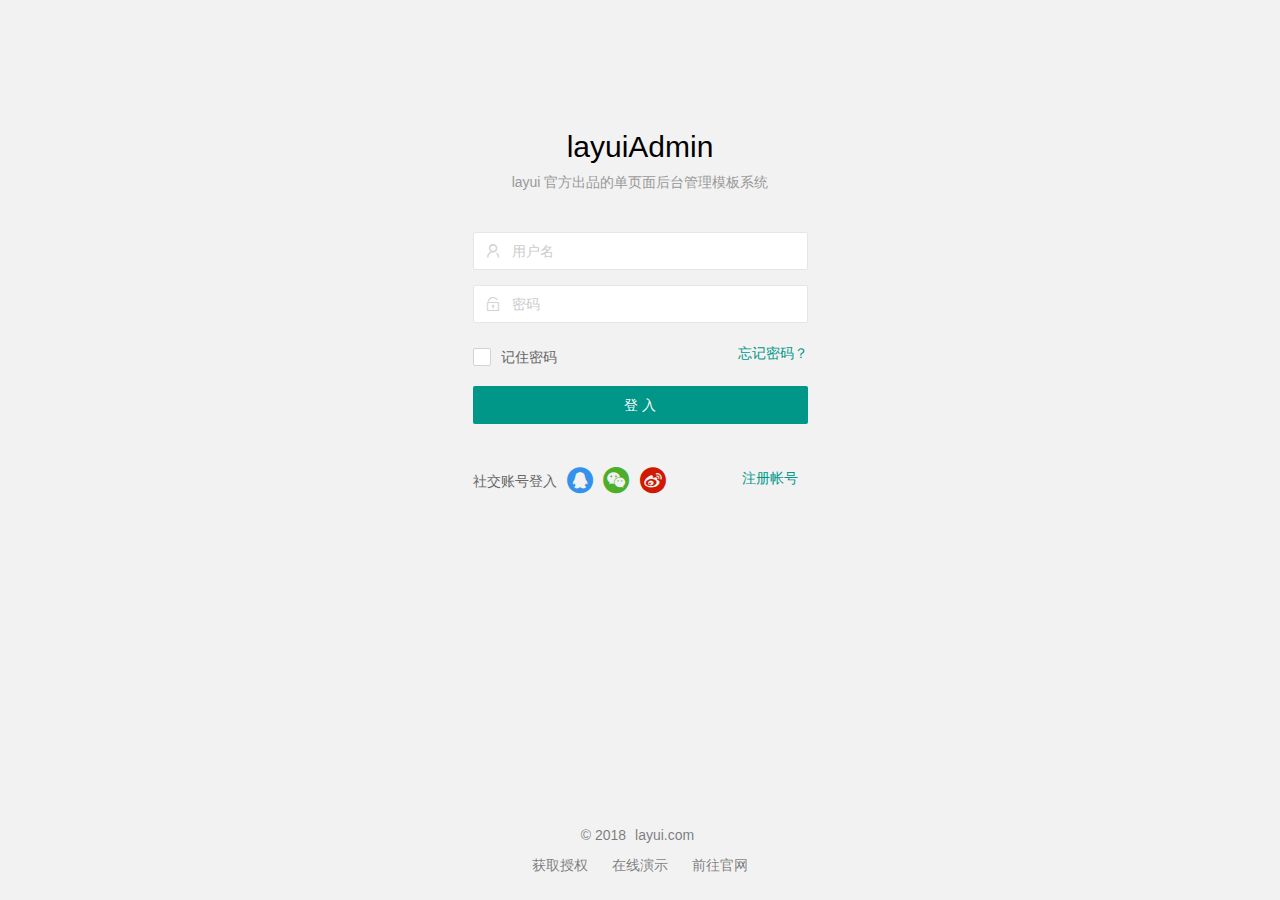
==== templates/index.html @ b6ca0db0 "基础框架搭建完成" ====
<!DOCTYPE html>
<html lang="zh">
<head>
  <meta charset="utf-8">
  <title>layuiAdmin pro - 通用后台管理模板系统（单页面专业版）</title>
  <meta name="renderer" content="webkit">
  <meta http-equiv="X-UA-Compatible" content="IE=edge,chrome=1">
  <meta name="viewport" content="width=device-width, initial-scale=1.0, minimum-scale=1.0, maximum-scale=1.0, user-scalable=0">
  <link rel="stylesheet" href="/static/layui/css/layui.css" media="all">
  <script>
  /^http(s*):\/\//.test(location.href) || alert('请先部署到 localhost 下再访问');
  </script>
</head>
<body>
  <div id="LAY_app"></div>
  <script src="/static/layui/layui.js"></script>
  <script>
  layui.config({
    base: '/static/pro/' //指定 layuiAdmin 项目路径，本地开发用 src，线上用 dist
    ,version: '1.4.0'
  }).use('index');
  </script>
</body>
</html>
---- static/layui/css/layui.css ----
/** layui-v2.5.6 MIT License By https://www.layui.com */
.layui-inline,img{display:inline-block;vertical-align:middle}
h1,h2,h3,h4,h5,h6{font-weight:400}
.layui-edge,.layui-header,.layui-inline,.layui-main{position:relative}
.layui-body,.layui-edge,.layui-elip{overflow:hidden}
.layui-btn,.layui-edge,.layui-inline,img{vertical-align:middle}
.layui-btn,.layui-disabled,.layui-icon,.layui-unselect{-moz-user-select:none;-webkit-user-select:none;-ms-user-select:none}
.layui-elip,.layui-form-checkbox span,.layui-form-pane .layui-form-label{text-overflow:ellipsis;white-space:nowrap}
.layui-breadcrumb,.layui-tree-btnGroup{visibility:hidden}
blockquote,body,button,dd,div,dl,dt,form,h1,h2,h3,h4,h5,h6,input,li,ol,
p,pre,td,textarea,th,ul{margin:0;padding:0;-webkit-tap-highlight-color:rgba(0,0,0,0)}
a:active,a:hover{outline:0}
img{border:none}
li{list-style:none}
table{border-collapse:collapse;border-spacing:0}
h4,h5,h6{font-size:100%}
button,input,optgroup,option,select,textarea{font-family:inherit;font-size:inherit;font-style:inherit;font-weight:inherit;outline:0}
pre{white-space:pre-wrap;white-space:-moz-pre-wrap;white-space:-pre-wrap;white-space:-o-pre-wrap;word-wrap:break-word}
body{line-height:24px;font:14px Helvetica Neue,Helvetica,PingFang SC,Tahoma,Arial,sans-serif}
hr{height:1px;margin:10px 0;border:0;clear:both}
a{color:#333;text-decoration:none}
a:hover{color:#777}
a cite{font-style:normal;*cursor:pointer}
.layui-border-box,.layui-border-box *{box-sizing:border-box}
.layui-box,.layui-box *{box-sizing:content-box}
.layui-clear{clear:both;*zoom:1}
.layui-clear:after{content:'\20';clear:both;*zoom:1;display:block;height:0}
.layui-inline{*display:inline;*zoom:1}
.layui-edge{display:inline-block;width:0;height:0;border-width:6px;border-style:dashed;border-color:transparent}
.layui-edge-top{top:-4px;border-bottom-color:#999;border-bottom-style:solid}
.layui-edge-right{border-left-color:#999;border-left-style:solid}
.layui-edge-bottom{top:2px;border-top-color:#999;border-top-style:solid}
.layui-edge-left{border-right-color:#999;border-right-style:solid}
.layui-disabled,.layui-disabled:hover{color:#d2d2d2!important;cursor:not-allowed!important}
.layui-circle{border-radius:100%}
.layui-show{display:block!important}
.layui-hide{display:none!important}
@font-face{font-family:layui-icon;src:url(../font/iconfont.eot?v=256);src:url(../font/iconfont.eot?v=256#iefix) format('embedded-opentype'),url(../font/iconfont.woff2?v=256) format('woff2'),url(../font/iconfont.woff?v=256) format('woff'),url(../font/iconfont.ttf?v=256) format('truetype'),url(../font/iconfont.svg?v=256#layui-icon) format('svg')}
.layui-icon{font-family:layui-icon!important;font-size:16px;font-style:normal;-webkit-font-smoothing:antialiased;-moz-osx-font-smoothing:grayscale}
.layui-icon-reply-fill:before{content:"\e611"}
.layui-icon-set-fill:before{content:"\e614"}
.layui-icon-menu-fill:before{content:"\e60f"}
.layui-icon-search:before{content:"\e615"}
.layui-icon-share:before{content:"\e641"}
.layui-icon-set-sm:before{content:"\e620"}
.layui-icon-engine:before{content:"\e628"}
.layui-icon-close:before{content:"\1006"}
.layui-icon-close-fill:before{content:"\1007"}
.layui-icon-chart-screen:before{content:"\e629"}
.layui-icon-star:before{content:"\e600"}
.layui-icon-circle-dot:before{content:"\e617"}
.layui-icon-chat:before{content:"\e606"}
.layui-icon-release:before{content:"\e609"}
.layui-icon-list:before{content:"\e60a"}
.layui-icon-chart:before{content:"\e62c"}
.layui-icon-ok-circle:before{content:"\1005"}
.layui-icon-layim-theme:before{content:"\e61b"}
.layui-icon-table:before{content:"\e62d"}
.layui-icon-right:before{content:"\e602"}
.layui-icon-left:before{content:"\e603"}
.layui-icon-cart-simple:before{content:"\e698"}
.layui-icon-face-cry:before{content:"\e69c"}
.layui-icon-face-smile:before{content:"\e6af"}
.layui-icon-survey:before{content:"\e6b2"}
.layui-icon-tree:before{content:"\e62e"}
.layui-icon-ie:before{content:"\e7bb"}
.layui-icon-upload-circle:before{content:"\e62f"}
.layui-icon-add-circle:before{content:"\e61f"}
.layui-icon-download-circle:before{content:"\e601"}
.layui-icon-templeate-1:before{content:"\e630"}
.layui-icon-util:before{content:"\e631"}
.layui-icon-face-surprised:before{content:"\e664"}
.layui-icon-edit:before{content:"\e642"}
.layui-icon-speaker:before{content:"\e645"}
.layui-icon-down:before{content:"\e61a"}
.layui-icon-file:before{content:"\e621"}
.layui-icon-layouts:before{content:"\e632"}
.layui-icon-rate-half:before{content:"\e6c9"}
.layui-icon-add-circle-fine:before{content:"\e608"}
.layui-icon-prev-circle:before{content:"\e633"}
.layui-icon-read:before{content:"\e705"}
.layui-icon-404:before{content:"\e61c"}
.layui-icon-carousel:before{content:"\e634"}
.layui-icon-help:before{content:"\e607"}
.layui-icon-code-circle:before{content:"\e635"}
.layui-icon-windows:before{content:"\e67f"}
.layui-icon-water:before{content:"\e636"}
.layui-icon-username:before{content:"\e66f"}
.layui-icon-find-fill:before{content:"\e670"}
.layui-icon-about:before{content:"\e60b"}
.layui-icon-location:before{content:"\e715"}
.layui-icon-up:before{content:"\e619"}
.layui-icon-pause:before{content:"\e651"}
.layui-icon-date:before{content:"\e637"}
.layui-icon-layim-uploadfile:before{content:"\e61d"}
.layui-icon-delete:before{content:"\e640"}
.layui-icon-play:before{content:"\e652"}
.layui-icon-top:before{content:"\e604"}
.layui-icon-firefox:before{content:"\e686"}
.layui-icon-friends:before{content:"\e612"}
.layui-icon-refresh-3:before{content:"\e9aa"}
.layui-icon-ok:before{content:"\e605"}
.layui-icon-layer:before{content:"\e638"}
.layui-icon-face-smile-fine:before{content:"\e60c"}
.layui-icon-dollar:before{content:"\e659"}
.layui-icon-group:before{content:"\e613"}
.layui-icon-layim-download:before{content:"\e61e"}
.layui-icon-picture-fine:before{content:"\e60d"}
.layui-icon-link:before{content:"\e64c"}
.layui-icon-diamond:before{content:"\e735"}
.layui-icon-log:before{content:"\e60e"}
.layui-icon-key:before{content:"\e683"}
.layui-icon-rate-solid:before{content:"\e67a"}
.layui-icon-fonts-del:before{content:"\e64f"}
.layui-icon-unlink:before{content:"\e64d"}
.layui-icon-fonts-clear:before{content:"\e639"}
.layui-icon-triangle-r:before{content:"\e623"}
.layui-icon-circle:before{content:"\e63f"}
.layui-icon-radio:before{content:"\e643"}
.layui-icon-align-center:before{content:"\e647"}
.layui-icon-align-right:before{content:"\e648"}
.layui-icon-align-left:before{content:"\e649"}
.layui-icon-loading-1:before{content:"\e63e"}
.layui-icon-return:before{content:"\e65c"}
.layui-icon-fonts-strong:before{content:"\e62b"}
.layui-icon-upload:before{content:"\e67c"}
.layui-icon-dialogue:before{content:"\e63a"}
.layui-icon-video:before{content:"\e6ed"}
.layui-icon-headset:before{content:"\e6fc"}
.layui-icon-cellphone-fine:before{content:"\e63b"}
.layui-icon-add-1:before{content:"\e654"}
.layui-icon-face-smile-b:before{content:"\e650"}
.layui-icon-fonts-html:before{content:"\e64b"}
.layui-icon-screen-full:before{content:"\e622"}
.layui-icon-form:before{content:"\e63c"}
.layui-icon-cart:before{content:"\e657"}
.layui-icon-camera-fill:before{content:"\e65d"}
.layui-icon-tabs:before{content:"\e62a"}
.layui-icon-heart-fill:before{content:"\e68f"}
.layui-icon-fonts-code:before{content:"\e64e"}
.layui-icon-ios:before{content:"\e680"}
.layui-icon-at:before{content:"\e687"}
.layui-icon-fire:before{content:"\e756"}
.layui-icon-set:before{content:"\e716"}
.layui-icon-fonts-u:before{content:"\e646"}
.layui-icon-triangle-d:before{content:"\e625"}
.layui-icon-tips:before{content:"\e702"}
.layui-icon-picture:before{content:"\e64a"}
.layui-icon-more-vertical:before{content:"\e671"}
.layui-icon-bluetooth:before{content:"\e689"}
.layui-icon-flag:before{content:"\e66c"}
.layui-icon-loading:before{content:"\e63d"}
.layui-icon-fonts-i:before{content:"\e644"}
.layui-icon-refresh-1:before{content:"\e666"}
.layui-icon-rmb:before{content:"\e65e"}
.layui-icon-addition:before{content:"\e624"}
.layui-icon-home:before{content:"\e68e"}
.layui-icon-time:before{content:"\e68d"}
.layui-icon-user:before{content:"\e770"}
.layui-icon-notice:before{content:"\e667"}
.layui-icon-chrome:before{content:"\e68a"}
.layui-icon-edge:before{content:"\e68b"}
.layui-icon-login-weibo:before{content:"\e675"}
.layui-icon-voice:before{content:"\e688"}
.layui-icon-upload-drag:before{content:"\e681"}
.layui-icon-login-qq:before{content:"\e676"}
.layui-icon-snowflake:before{content:"\e6b1"}
.layui-icon-heart:before{content:"\e68c"}
.layui-icon-logout:before{content:"\e682"}
.layui-icon-file-b:before{content:"\e655"}
.layui-icon-template:before{content:"\e663"}
.layui-icon-transfer:before{content:"\e691"}
.layui-icon-auz:before{content:"\e672"}
.layui-icon-console:before{content:"\e665"}
.layui-icon-app:before{content:"\e653"}
.layui-icon-prev:before{content:"\e65a"}
.layui-icon-website:before{content:"\e7ae"}
.layui-icon-next:before{content:"\e65b"}
.layui-icon-component:before{content:"\e857"}
.layui-icon-android:before{content:"\e684"}
.layui-icon-more:before{content:"\e65f"}
.layui-icon-login-wechat:before{content:"\e677"}
.layui-icon-shrink-right:before{content:"\e668"}
.layui-icon-spread-left:before{content:"\e66b"}
.layui-icon-camera:before{content:"\e660"}
.layui-icon-note:before{content:"\e66e"}
.layui-icon-refresh:before{content:"\e669"}
.layui-icon-female:before{content:"\e661"}
.layui-icon-male:before{content:"\e662"}
.layui-icon-screen-restore:before{content:"\e758"}
.layui-icon-password:before{content:"\e673"}
.layui-icon-senior:before{content:"\e674"}
.layui-icon-theme:before{content:"\e66a"}
.layui-icon-tread:before{content:"\e6c5"}
.layui-icon-praise:before{content:"\e6c6"}
.layui-icon-star-fill:before{content:"\e658"}
.layui-icon-rate:before{content:"\e67b"}
.layui-icon-template-1:before{content:"\e656"}
.layui-icon-vercode:before{content:"\e679"}
.layui-icon-service:before{content:"\e626"}
.layui-icon-cellphone:before{content:"\e678"}
.layui-icon-print:before{content:"\e66d"}
.layui-icon-cols:before{content:"\e610"}
.layui-icon-wifi:before{content:"\e7e0"}
.layui-icon-export:before{content:"\e67d"}
.layui-icon-rss:before{content:"\e808"}
.layui-icon-slider:before{content:"\e714"}
.layui-icon-email:before{content:"\e618"}
.layui-icon-subtraction:before{content:"\e67e"}
.layui-icon-mike:before{content:"\e6dc"}
.layui-icon-light:before{content:"\e748"}
.layui-icon-gift:before{content:"\e627"}
.layui-icon-mute:before{content:"\e685"}
.layui-icon-reduce-circle:before{content:"\e616"}
.layui-icon-music:before{content:"\e690"}
.layui-main{width:1140px;margin:0 auto}
.layui-header{z-index:1000;height:60px}
.layui-header a:hover{transition:all .5s;-webkit-transition:all .5s}
.layui-side{position:fixed;left:0;top:0;bottom:0;z-index:999;width:200px;overflow-x:hidden}
.layui-side-scroll{position:relative;width:220px;height:100%;overflow-x:hidden}
.layui-body{position:absolute;left:200px;right:0;top:0;bottom:0;z-index:998;width:auto;overflow-y:auto;box-sizing:border-box}
.layui-layout-body{overflow:hidden}
.layui-layout-admin .layui-header{background-color:#23262E}
.layui-layout-admin .layui-side{top:60px;width:200px;overflow-x:hidden}
.layui-layout-admin .layui-body{position:fixed;top:60px;bottom:44px}
.layui-layout-admin .layui-main{width:auto;margin:0 15px}
.layui-layout-admin .layui-footer{position:fixed;left:200px;right:0;bottom:0;height:44px;line-height:44px;padding:0 15px;background-color:#eee}
.layui-layout-admin .layui-logo{position:absolute;left:0;top:0;width:200px;height:100%;line-height:60px;text-align:center;color:#009688;font-size:16px}
.layui-layout-admin .layui-header .layui-nav{background:0 0}
.layui-layout-left{position:absolute!important;left:200px;top:0}
.layui-layout-right{position:absolute!important;right:0;top:0}
.layui-container{position:relative;margin:0 auto;padding:0 15px;box-sizing:border-box}
.layui-fluid{position:relative;margin:0 auto;padding:0 15px}
.layui-row:after,.layui-row:before{content:'';display:block;clear:both}
.layui-col-lg1,.layui-col-lg10,.layui-col-lg11,.layui-col-lg12,.layui-col-lg2,
.layui-col-lg3,.layui-col-lg4,.layui-col-lg5,.layui-col-lg6,.layui-col-lg7,
.layui-col-lg8,.layui-col-lg9,.layui-col-md1,.layui-col-md10,.layui-col-md11,
.layui-col-md12,.layui-col-md2,.layui-col-md3,.layui-col-md4,.layui-col-md5,
.layui-col-md6,.layui-col-md7,.layui-col-md8,.layui-col-md9,.layui-col-sm1,
.layui-col-sm10,.layui-col-sm11,.layui-col-sm12,.layui-col-sm2,.layui-col-sm3,
.layui-col-sm4,.layui-col-sm5,.layui-col-sm6,.layui-col-sm7,.layui-col-sm8,
.layui-col-sm9,.layui-col-xs1,.layui-col-xs10,.layui-col-xs11,.layui-col-xs12,
.layui-col-xs2,.layui-col-xs3,.layui-col-xs4,.layui-col-xs5,.layui-col-xs6,
.layui-col-xs7,.layui-col-xs8,.layui-col-xs9{position:relative;display:block;box-sizing:border-box}
.layui-col-xs1,.layui-col-xs10,.layui-col-xs11,.layui-col-xs12,
.layui-col-xs2,.layui-col-xs3,.layui-col-xs4,.layui-col-xs5,
.layui-col-xs6,.layui-col-xs7,.layui-col-xs8,.layui-col-xs9{float:left}
.layui-col-xs1{width:8.33333333%}
.layui-col-xs2{width:16.66666667%}
.layui-col-xs3{width:25%}
.layui-col-xs4{width:33.33333333%}
.layui-col-xs5{width:41.66666667%}
.layui-col-xs6{width:50%}
.layui-col-xs7{width:58.33333333%}
.layui-col-xs8{width:66.66666667%}
.layui-col-xs9{width:75%}
.layui-col-xs10{width:83.33333333%}
.layui-col-xs11{width:91.66666667%}
.layui-col-xs12{width:100%}
.layui-col-xs-offset1{margin-left:8.33333333%}
.layui-col-xs-offset2{margin-left:16.66666667%}
.layui-col-xs-offset3{margin-left:25%}
.layui-col-xs-offset4{margin-left:33.33333333%}
.layui-col-xs-offset5{margin-left:41.66666667%}
.layui-col-xs-offset6{margin-left:50%}
.layui-col-xs-offset7{margin-left:58.33333333%}
.layui-col-xs-offset8{margin-left:66.66666667%}
.layui-col-xs-offset9{margin-left:75%}
.layui-col-xs-offset10{margin-left:83.33333333%}
.layui-col-xs-offset11{margin-left:91.66666667%}
.layui-col-xs-offset12{margin-left:100%}
@media screen and (max-width:768px){
	.layui-hide-xs{display:none!important}
	.layui-show-xs-block{display:block!important}
	.layui-show-xs-inline{display:inline!important}
	.layui-show-xs-inline-block{display:inline-block!important}
}
@media screen and (min-width:768px){
	.layui-container{width:750px}
	.layui-hide-sm{display:none!important}
	.layui-show-sm-block{display:block!important}
	.layui-show-sm-inline{display:inline!important}
	.layui-show-sm-inline-block{display:inline-block!important}
	.layui-col-sm1,.layui-col-sm10,.layui-col-sm11,.layui-col-sm12,
	.layui-col-sm2,.layui-col-sm3,.layui-col-sm4,.layui-col-sm5,
	.layui-col-sm6,.layui-col-sm7,.layui-col-sm8,.layui-col-sm9{float:left}
	.layui-col-sm1{width:8.33333333%}
	.layui-col-sm2{width:16.66666667%}
	.layui-col-sm3{width:25%}
	.layui-col-sm4{width:33.33333333%}
	.layui-col-sm5{width:41.66666667%}
	.layui-col-sm6{width:50%}
	.layui-col-sm7{width:58.33333333%}
	.layui-col-sm8{width:66.66666667%}
	.layui-col-sm9{width:75%}
	.layui-col-sm10{width:83.33333333%}
	.layui-col-sm11{width:91.66666667%}
	.layui-col-sm12{width:100%}
	.layui-col-sm-offset1{margin-left:8.33333333%}
	.layui-col-sm-offset2{margin-left:16.66666667%}
	.layui-col-sm-offset3{margin-left:25%}
	.layui-col-sm-offset4{margin-left:33.33333333%}
	.layui-col-sm-offset5{margin-left:41.66666667%}
	.layui-col-sm-offset6{margin-left:50%}
	.layui-col-sm-offset7{margin-left:58.33333333%}
	.layui-col-sm-offset8{margin-left:66.66666667%}
	.layui-col-sm-offset9{margin-left:75%}
	.layui-col-sm-offset10{margin-left:83.33333333%}
	.layui-col-sm-offset11{margin-left:91.66666667%}
	.layui-col-sm-offset12{margin-left:100%}
}
@media screen and (min-width:992px){
	.layui-container{width:970px}
	.layui-hide-md{display:none!important}
	.layui-show-md-block{display:block!important}
	.layui-show-md-inline{display:inline!important}
	.layui-show-md-inline-block{display:inline-block!important}
	.layui-col-md1,.layui-col-md10,.layui-col-md11,.layui-col-md12,
	.layui-col-md2,.layui-col-md3,.layui-col-md4,.layui-col-md5,
	.layui-col-md6,.layui-col-md7,.layui-col-md8,.layui-col-md9{float:left}
	.layui-col-md1{width:8.33333333%}
	.layui-col-md2{width:16.66666667%}
	.layui-col-md3{width:25%}
	.layui-col-md4{width:33.33333333%}
	.layui-col-md5{width:41.66666667%}
	.layui-col-md6{width:50%}
	.layui-col-md7{width:58.33333333%}
	.layui-col-md8{width:66.66666667%}
	.layui-col-md9{width:75%}
	.layui-col-md10{width:83.33333333%}
	.layui-col-md11{width:91.66666667%}
	.layui-col-md12{width:100%}
	.layui-col-md-offset1{margin-left:8.33333333%}
	.layui-col-md-offset2{margin-left:16.66666667%}
	.layui-col-md-offset3{margin-left:25%}
	.layui-col-md-offset4{margin-left:33.33333333%}
	.layui-col-md-offset5{margin-left:41.66666667%}
	.layui-col-md-offset6{margin-left:50%}
	.layui-col-md-offset7{margin-left:58.33333333%}
	.layui-col-md-offset8{margin-left:66.66666667%}
	.layui-col-md-offset9{margin-left:75%}
	.layui-col-md-offset10{margin-left:83.33333333%}
	.layui-col-md-offset11{margin-left:91.66666667%}
	.layui-col-md-offset12{margin-left:100%}
}
@media screen and (min-width:1200px){
	.layui-container{width:1170px}
	.layui-hide-lg{display:none!important}
	.layui-show-lg-block{display:block!important}
	.layui-show-lg-inline{display:inline!important}
	.layui-show-lg-inline-block{display:inline-block!important}
	.layui-col-lg1,.layui-col-lg10,.layui-col-lg11,.layui-col-lg12,
	.layui-col-lg2,.layui-col-lg3,.layui-col-lg4,.layui-col-lg5,
	.layui-col-lg6,.layui-col-lg7,.layui-col-lg8,.layui-col-lg9{float:left}
	.layui-col-lg1{width:8.33333333%}
	.layui-col-lg2{width:16.66666667%}
	.layui-col-lg3{width:25%}
	.layui-col-lg4{width:33.33333333%}
	.layui-col-lg5{width:41.66666667%}
	.layui-col-lg6{width:50%}
	.layui-col-lg7{width:58.33333333%}
	.layui-col-lg8{width:66.66666667%}
	.layui-col-lg9{width:75%}
	.layui-col-lg10{width:83.33333333%}
	.layui-col-lg11{width:91.66666667%}
	.layui-col-lg12{width:100%}
	.layui-col-lg-offset1{margin-left:8.33333333%}
	.layui-col-lg-offset2{margin-left:16.66666667%}
	.layui-col-lg-offset3{margin-left:25%}
	.layui-col-lg-offset4{margin-left:33.33333333%}
	.layui-col-lg-offset5{margin-left:41.66666667%}
	.layui-col-lg-offset6{margin-left:50%}
	.layui-col-lg-offset7{margin-left:58.33333333%}
	.layui-col-lg-offset8{margin-left:66.66666667%}
	.layui-col-lg-offset9{margin-left:75%}
	.layui-col-lg-offset10{margin-left:83.33333333%}
	.layui-col-lg-offset11{margin-left:91.66666667%}
	.layui-col-lg-offset12{margin-left:100%}
}
.layui-col-space1{margin:-.5px}
.layui-col-space1>*{padding:.5px}
.layui-col-space2{margin:-1px}
.layui-col-space2>*{padding:1px}
.layui-col-space4{margin:-2px}
.layui-col-space4>*{padding:2px}
.layui-col-space5{margin:-2.5px}
.layui-col-space5>*{padding:2.5px}
.layui-col-space6{margin:-3px}
.layui-col-space6>*{padding:3px}
.layui-col-space8{margin:-4px}
.layui-col-space8>*{padding:4px}
.layui-col-space10{margin:-5px}
.layui-col-space10>*{padding:5px}
.layui-col-space12{margin:-6px}
.layui-col-space12>*{padding:6px}
.layui-col-space14{margin:-7px}
.layui-col-space14>*{padding:7px}
.layui-col-space15{margin:-7.5px}
.layui-col-space15>*{padding:7.5px}
.layui-col-space16{margin:-8px}
.layui-col-space16>*{padding:8px}
.layui-col-space18{margin:-9px}
.layui-col-space18>*{padding:9px}
.layui-col-space20{margin:-10px}
.layui-col-space20>*{padding:10px}
.layui-col-space22{margin:-11px}
.layui-col-space22>*{padding:11px}
.layui-col-space24{margin:-12px}
.layui-col-space24>*{padding:12px}
.layui-col-space25{margin:-12.5px}
.layui-col-space25>*{padding:12.5px}
.layui-col-space26{margin:-13px}
.layui-col-space26>*{padding:13px}
.layui-col-space28{margin:-14px}
.layui-col-space28>*{padding:14px}
.layui-col-space30{margin:-15px}
.layui-col-space30>*{padding:15px}
.layui-btn,.layui-input,.layui-select,.layui-textarea,
.layui-upload-button{outline:0;-webkit-appearance:none;transition:all .3s;-webkit-transition:all .3s;box-sizing:border-box}
.layui-elem-quote{margin-bottom:10px;padding:15px;line-height:22px;border-left:5px solid #009688;border-radius:0 2px 2px 0;background-color:#f2f2f2}
.layui-quote-nm{border-style:solid;border-width:1px 1px 1px 5px;background:0 0}
.layui-elem-field{margin-bottom:10px;padding:0;border-width:1px;border-style:solid}
.layui-elem-field legend{margin-left:20px;padding:0 10px;font-size:20px;font-weight:300}
.layui-field-title{margin:10px 0 20px;border-width:1px 0 0}
.layui-field-box{padding:10px 15px}
.layui-field-title .layui-field-box{padding:10px 0}
.layui-progress{position:relative;height:6px;border-radius:20px;background-color:#e2e2e2}
.layui-progress-bar{position:absolute;left:0;top:0;width:0;max-width:100%;height:6px;border-radius:20px;text-align:right;background-color:#5FB878;transition:all .3s;-webkit-transition:all .3s}
.layui-progress-big,.layui-progress-big .layui-progress-bar{height:18px;line-height:18px}
.layui-progress-text{position:relative;top:-20px;line-height:18px;font-size:12px;color:#666}
.layui-progress-big .layui-progress-text{position:static;padding:0 10px;color:#fff}
.layui-collapse{border-width:1px;border-style:solid;border-radius:2px}
.layui-colla-content,.layui-colla-item{border-top-width:1px;border-top-style:solid}
.layui-colla-item:first-child{border-top:none}
.layui-colla-title{position:relative;height:42px;line-height:42px;padding:0 15px 0 35px;color:#333;background-color:#f2f2f2;cursor:pointer;font-size:14px;overflow:hidden}
.layui-colla-content{display:none;padding:10px 15px;line-height:22px;color:#666}
.layui-colla-icon{position:absolute;left:15px;top:0;font-size:14px}
.layui-card{margin-bottom:15px;border-radius:2px;background-color:#fff;box-shadow:0 1px 2px 0 rgba(0,0,0,.05)}
.layui-card:last-child{margin-bottom:0}
.layui-card-header{position:relative;height:42px;line-height:42px;padding:0 15px;border-bottom:1px solid #f6f6f6;color:#333;border-radius:2px 2px 0 0;font-size:14px}
.layui-bg-black,.layui-bg-blue,.layui-bg-cyan,.layui-bg-green,.layui-bg-orange,.layui-bg-red{color:#fff!important}
.layui-card-body{position:relative;padding:10px 15px;line-height:24px}
.layui-card-body[pad15]{padding:15px}
.layui-card-body[pad20]{padding:20px}
.layui-card-body .layui-table{margin:5px 0}
.layui-card .layui-tab{margin:0}
.layui-panel-window{position:relative;padding:15px;border-radius:0;border-top:5px solid #E6E6E6;background-color:#fff}
.layui-auxiliar-moving{position:fixed;left:0;right:0;top:0;bottom:0;width:100%;height:100%;background:0 0;z-index:9999999999}
.layui-form-label,.layui-form-mid,.layui-form-select,.layui-input-block,.layui-input-inline,.layui-textarea{position:relative}
.layui-bg-red{background-color:#FF5722!important}
.layui-bg-orange{background-color:#FFB800!important}
.layui-bg-green{background-color:#009688!important}
.layui-bg-cyan{background-color:#2F4056!important}
.layui-bg-blue{background-color:#1E9FFF!important}
.layui-bg-black{background-color:#393D49!important}
.layui-bg-gray{background-color:#eee!important;color:#666!important}
.layui-badge-rim,.layui-colla-content,.layui-colla-item,.layui-collapse,.layui-elem-field,
.layui-form-pane .layui-form-item[pane],.layui-form-pane .layui-form-label,.layui-input,
.layui-layedit,.layui-layedit-tool,.layui-quote-nm,.layui-select,.layui-tab-bar,.layui-tab-card,
.layui-tab-title,.layui-tab-title .layui-this:after,.layui-textarea{border-color:#e6e6e6}
.layui-timeline-item:before,hr{background-color:#e6e6e6}
.layui-text{line-height:22px;font-size:14px;color:#666}
.layui-text h1,.layui-text h2,.layui-text h3{font-weight:500;color:#333}
.layui-text h1{font-size:30px}
.layui-text h2{font-size:24px}
.layui-text h3{font-size:18px}
.layui-text a:not(.layui-btn){color:#01AAED}
.layui-text a:not(.layui-btn):hover{text-decoration:underline}
.layui-text ul{padding:5px 0 5px 15px}
.layui-text ul li{margin-top:5px;list-style-type:disc}
.layui-text em,.layui-word-aux{color:#999!important;padding:0 5px!important}
.layui-btn{display:inline-block;height:38px;line-height:38px;padding:0 18px;background-color:#009688;color:#fff;white-space:nowrap;text-align:center;font-size:14px;border:none;border-radius:2px;cursor:pointer}
.layui-btn:hover{opacity:.8;filter:alpha(opacity=80);color:#fff}
.layui-btn:active{opacity:1;filter:alpha(opacity=100)}
.layui-btn+.layui-btn{margin-left:10px}
.layui-btn-container{font-size:0}
.layui-btn-container .layui-btn{margin-right:10px;margin-bottom:10px}
.layui-btn-container .layui-btn+.layui-btn{margin-left:0}
.layui-table .layui-btn-container .layui-btn{margin-bottom:9px}
.layui-btn-radius{border-radius:100px}
.layui-btn .layui-icon{margin-right:3px;font-size:18px;vertical-align:bottom;vertical-align:middle\9}
.layui-btn-primary{border:1px solid #C9C9C9;background-color:#fff;color:#555}
.layui-btn-primary:hover{border-color:#009688;color:#333}
.layui-btn-normal{background-color:#1E9FFF}
.layui-btn-warm{background-color:#FFB800}
.layui-btn-danger{background-color:#FF5722}
.layui-btn-checked{background-color:#5FB878}
.layui-btn-disabled,.layui-btn-disabled:active,
.layui-btn-disabled:hover{border:1px solid #e6e6e6;background-color:#FBFBFB;color:#C9C9C9;cursor:not-allowed;opacity:1}
.layui-btn-lg{height:44px;line-height:44px;padding:0 25px;font-size:16px}
.layui-btn-sm{height:30px;line-height:30px;padding:0 10px;font-size:12px}
.layui-btn-sm i{font-size:16px!important}
.layui-btn-xs{height:22px;line-height:22px;padding:0 5px;font-size:12px}
.layui-btn-xs i{font-size:14px!important}
.layui-btn-group{display:inline-block;vertical-align:middle;font-size:0}
.layui-btn-group .layui-btn{margin-left:0!important;margin-right:0!important;border-left:1px solid rgba(255,255,255,.5);border-radius:0}
.layui-btn-group .layui-btn-primary{border-left:none}
.layui-btn-group .layui-btn-primary:hover{border-color:#C9C9C9;color:#009688}
.layui-btn-group .layui-btn:first-child{border-left:none;border-radius:2px 0 0 2px}
.layui-btn-group .layui-btn-primary:first-child{border-left:1px solid #c9c9c9}
.layui-btn-group .layui-btn:last-child{border-radius:0 2px 2px 0}
.layui-btn-group .layui-btn+.layui-btn{margin-left:0}
.layui-btn-group+.layui-btn-group{margin-left:10px}
.layui-btn-fluid{width:100%}
.layui-input,.layui-select,.layui-textarea{height:38px;line-height:1.3;line-height:38px\9;border-width:1px;border-style:solid;background-color:#fff;border-radius:2px}
.layui-input::-webkit-input-placeholder,
.layui-select::-webkit-input-placeholder,
.layui-textarea::-webkit-input-placeholder{line-height:1.3}
.layui-input,.layui-textarea{display:block;width:100%;padding-left:10px}
.layui-input:hover,.layui-textarea:hover{border-color:#D2D2D2!important}
.layui-input:focus,.layui-textarea:focus{border-color:#C9C9C9!important}
.layui-textarea{min-height:100px;height:auto;line-height:20px;padding:6px 10px;resize:vertical}
.layui-select{padding:0 10px}
.layui-form input[type=checkbox],.layui-form input[type=radio],.layui-form select{display:none}
.layui-form [lay-ignore]{display:initial}
.layui-form-item{margin-bottom:15px;clear:both;*zoom:1}
.layui-form-item:after{content:'\20';clear:both;*zoom:1;display:block;height:0}
.layui-form-label{float:left;display:block;padding:9px 15px;width:80px;font-weight:400;line-height:20px;text-align:right}
.layui-form-label-col{display:block;float:none;padding:9px 0;line-height:20px;text-align:left}
.layui-form-item .layui-inline{margin-bottom:5px;margin-right:10px}
.layui-input-block{margin-left:110px;min-height:36px}
.layui-input-inline{display:inline-block;vertical-align:middle}
.layui-form-item .layui-input-inline{float:left;width:190px;margin-right:10px}
.layui-form-text .layui-input-inline{width:auto}
.layui-form-mid{float:left;display:block;padding:9px 0!important;line-height:20px;margin-right:10px}
.layui-form-danger+.layui-form-select .layui-input,.layui-form-danger:focus{border-color:#FF5722!important}
.layui-form-select .layui-input{padding-right:30px;cursor:pointer}
.layui-form-select .layui-edge{position:absolute;right:10px;top:50%;margin-top:-3px;cursor:pointer;border-width:6px;border-top-color:#c2c2c2;border-top-style:solid;transition:all .3s;-webkit-transition:all .3s}
.layui-form-select dl{display:none;position:absolute;left:0;top:42px;padding:5px 0;z-index:899;min-width:100%;border:1px solid #d2d2d2;max-height:300px;overflow-y:auto;background-color:#fff;border-radius:2px;box-shadow:0 2px 4px rgba(0,0,0,.12);box-sizing:border-box}
.layui-form-select dl dd,.layui-form-select dl dt{padding:0 10px;line-height:36px;white-space:nowrap;overflow:hidden;text-overflow:ellipsis}
.layui-form-select dl dt{font-size:12px;color:#999}
.layui-form-select dl dd{cursor:pointer}
.layui-form-select dl dd:hover{background-color:#f2f2f2;-webkit-transition:.5s all;transition:.5s all}
.layui-form-select .layui-select-group dd{padding-left:20px}
.layui-form-select dl dd.layui-select-tips{padding-left:10px!important;color:#999}
.layui-form-select dl dd.layui-this{background-color:#5FB878;color:#fff}
.layui-form-checkbox,.layui-form-select dl dd.layui-disabled{background-color:#fff}
.layui-form-selected dl{display:block}
.layui-form-checkbox,.layui-form-checkbox *,.layui-form-switch{display:inline-block;vertical-align:middle}
.layui-form-selected .layui-edge{margin-top:-9px;-webkit-transform:rotate(180deg);transform:rotate(180deg);margin-top:-3px\9}
:root .layui-form-selected .layui-edge{margin-top:-9px\0/IE9}
.layui-form-selectup dl{top:auto;bottom:42px}
.layui-select-none{margin:5px 0;text-align:center;color:#999}
.layui-select-disabled .layui-disabled{border-color:#eee!important}
.layui-select-disabled .layui-edge{border-top-color:#d2d2d2}
.layui-form-checkbox{position:relative;height:30px;line-height:30px;margin-right:10px;padding-right:30px;cursor:pointer;font-size:0;-webkit-transition:.1s linear;transition:.1s linear;box-sizing:border-box}
.layui-form-checkbox span{padding:0 10px;height:100%;font-size:14px;border-radius:2px 0 0 2px;background-color:#d2d2d2;color:#fff;overflow:hidden}
.layui-form-checkbox:hover span{background-color:#c2c2c2}
.layui-form-checkbox i{position:absolute;right:0;top:0;width:30px;height:28px;border:1px solid #d2d2d2;border-left:none;border-radius:0 2px 2px 0;color:#fff;font-size:20px;text-align:center}
.layui-form-checkbox:hover i{border-color:#c2c2c2;color:#c2c2c2}
.layui-form-checked,.layui-form-checked:hover{border-color:#5FB878}
.layui-form-checked span,.layui-form-checked:hover span{background-color:#5FB878}
.layui-form-checked i,.layui-form-checked:hover i{color:#5FB878}
.layui-form-item .layui-form-checkbox{margin-top:4px}
.layui-form-checkbox[lay-skin=primary]{height:auto!important;line-height:normal!important;min-width:18px;min-height:18px;border:none!important;margin-right:0;padding-left:28px;padding-right:0;background:0 0}
.layui-form-checkbox[lay-skin=primary] span{padding-left:0;padding-right:15px;line-height:18px;background:0 0;color:#666}
.layui-form-checkbox[lay-skin=primary] i{right:auto;left:0;width:16px;height:16px;line-height:16px;border:1px solid #d2d2d2;font-size:12px;border-radius:2px;background-color:#fff;-webkit-transition:.1s linear;transition:.1s linear}
.layui-form-checkbox[lay-skin=primary]:hover i{border-color:#5FB878;color:#fff}
.layui-form-checked[lay-skin=primary] i{border-color:#5FB878!important;background-color:#5FB878;color:#fff}
.layui-checkbox-disbaled[lay-skin=primary] span{background:0 0!important;color:#c2c2c2}
.layui-checkbox-disbaled[lay-skin=primary]:hover i{border-color:#d2d2d2}
.layui-form-item .layui-form-checkbox[lay-skin=primary]{margin-top:10px}
.layui-form-switch{position:relative;height:22px;line-height:22px;min-width:35px;padding:0 5px;margin-top:8px;border:1px solid #d2d2d2;border-radius:20px;cursor:pointer;background-color:#fff;-webkit-transition:.1s linear;transition:.1s linear}
.layui-form-switch i{position:absolute;left:5px;top:3px;width:16px;height:16px;border-radius:20px;background-color:#d2d2d2;-webkit-transition:.1s linear;transition:.1s linear}
.layui-form-switch em{position:relative;top:0;width:25px;margin-left:21px;padding:0!important;text-align:center!important;color:#999!important;font-style:normal!important;font-size:12px}
.layui-form-onswitch{border-color:#5FB878;background-color:#5FB878}
.layui-checkbox-disbaled,.layui-checkbox-disbaled i{border-color:#e2e2e2!important}
.layui-form-onswitch i{left:100%;margin-left:-21px;background-color:#fff}
.layui-form-onswitch em{margin-left:5px;margin-right:21px;color:#fff!important}
.layui-checkbox-disbaled span{background-color:#e2e2e2!important}
.layui-checkbox-disbaled:hover i{color:#fff!important}
[lay-radio]{display:none}
.layui-form-radio,.layui-form-radio *{display:inline-block;vertical-align:middle}
.layui-form-radio{line-height:28px;margin:6px 10px 0 0;padding-right:10px;cursor:pointer;font-size:0}
.layui-form-radio *{font-size:14px}
.layui-form-radio>i{margin-right:8px;font-size:22px;color:#c2c2c2}
.layui-form-radio>i:hover,.layui-form-radioed>i{color:#5FB878}
.layui-radio-disbaled>i{color:#e2e2e2!important}
.layui-form-pane .layui-form-label{width:110px;padding:8px 15px;height:38px;line-height:20px;border-width:1px;border-style:solid;border-radius:2px 0 0 2px;text-align:center;background-color:#FBFBFB;overflow:hidden;box-sizing:border-box}
.layui-form-pane .layui-input-inline{margin-left:-1px}
.layui-form-pane .layui-input-block{margin-left:110px;left:-1px}
.layui-form-pane .layui-input{border-radius:0 2px 2px 0}
.layui-form-pane .layui-form-text .layui-form-label{float:none;width:100%;border-radius:2px;box-sizing:border-box;text-align:left}
.layui-form-pane .layui-form-text .layui-input-inline{display:block;margin:0;top:-1px;clear:both}
.layui-form-pane .layui-form-text .layui-input-block{margin:0;left:0;top:-1px}
.layui-form-pane .layui-form-text .layui-textarea{min-height:100px;border-radius:0 0 2px 2px}
.layui-form-pane .layui-form-checkbox{margin:4px 0 4px 10px}
.layui-form-pane .layui-form-radio,.layui-form-pane .layui-form-switch{margin-top:6px;margin-left:10px}
.layui-form-pane .layui-form-item[pane]{position:relative;border-width:1px;border-style:solid}
.layui-form-pane .layui-form-item[pane] .layui-form-label{position:absolute;left:0;top:0;height:100%;border-width:0 1px 0 0}
.layui-form-pane .layui-form-item[pane] .layui-input-inline{margin-left:110px}
@media screen and (max-width:450px){
	.layui-form-item .layui-form-label{text-overflow:ellipsis;overflow:hidden;white-space:nowrap}
	.layui-form-item .layui-inline{display:block;margin-right:0;margin-bottom:20px;clear:both}
	.layui-form-item .layui-inline:after{content:'\20';clear:both;display:block;height:0}
	.layui-form-item .layui-input-inline{display:block;float:none;left:-3px;width:auto;margin:0 0 10px 112px}
	.layui-form-item .layui-input-inline+.layui-form-mid{margin-left:110px;top:-5px;padding:0}
	.layui-form-item .layui-form-checkbox{margin-right:5px;margin-bottom:5px}
}
.layui-layedit{border-width:1px;border-style:solid;border-radius:2px}
.layui-layedit-tool{padding:3px 5px;border-bottom-width:1px;border-bottom-style:solid;font-size:0}
.layedit-tool-fixed{position:fixed;top:0;border-top:1px solid #e2e2e2}
.layui-layedit-tool .layedit-tool-mid,.layui-layedit-tool .layui-icon{display:inline-block;vertical-align:middle;text-align:center;font-size:14px}
.layui-layedit-tool .layui-icon{position:relative;width:32px;height:30px;line-height:30px;margin:3px 5px;color:#777;cursor:pointer;border-radius:2px}
.layui-layedit-tool .layui-icon:hover{color:#393D49}
.layui-layedit-tool .layui-icon:active{color:#000}
.layui-layedit-tool .layedit-tool-active{background-color:#e2e2e2;color:#000}
.layui-layedit-tool .layui-disabled,.layui-layedit-tool .layui-disabled:hover{color:#d2d2d2;cursor:not-allowed}
.layui-layedit-tool .layedit-tool-mid{width:1px;height:18px;margin:0 10px;background-color:#d2d2d2}
.layedit-tool-html{width:50px!important;font-size:30px!important}
.layedit-tool-b,.layedit-tool-code,.layedit-tool-help{font-size:16px!important}
.layedit-tool-d,.layedit-tool-face,.layedit-tool-image,.layedit-tool-unlink{font-size:18px!important}
.layedit-tool-image input{position:absolute;font-size:0;left:0;top:0;width:100%;height:100%;opacity:.01;filter:Alpha(opacity=1);cursor:pointer}
.layui-layedit-iframe iframe{display:block;width:100%}
#LAY_layedit_code{overflow:hidden}
.layui-laypage{display:inline-block;*display:inline;*zoom:1;vertical-align:middle;margin:10px 0;font-size:0}
.layui-laypage>a:first-child,.layui-laypage>a:first-child em{border-radius:2px 0 0 2px}
.layui-laypage>a:last-child,.layui-laypage>a:last-child em{border-radius:0 2px 2px 0}
.layui-laypage>:first-child{margin-left:0!important}
.layui-laypage>:last-child{margin-right:0!important}
.layui-laypage a,.layui-laypage button,.layui-laypage input,.layui-laypage select,.layui-laypage span{border:1px solid #e2e2e2}
.layui-laypage a,.layui-laypage span{display:inline-block;*display:inline;*zoom:1;vertical-align:middle;padding:0 15px;height:28px;line-height:28px;margin:0 -1px 5px 0;background-color:#fff;color:#333;font-size:12px}
.layui-flow-more a *,.layui-laypage input,.layui-table-view select[lay-ignore]{display:inline-block}
.layui-laypage a:hover{color:#009688}
.layui-laypage em{font-style:normal}
.layui-laypage .layui-laypage-spr{color:#999;font-weight:700}
.layui-laypage a{text-decoration:none}
.layui-laypage .layui-laypage-curr{position:relative}
.layui-laypage .layui-laypage-curr em{position:relative;color:#fff}
.layui-laypage .layui-laypage-curr .layui-laypage-em{position:absolute;left:-1px;top:-1px;padding:1px;width:100%;height:100%;background-color:#009688}
.layui-laypage-em{border-radius:2px}
.layui-laypage-next em,.layui-laypage-prev em{font-family:Sim sun;font-size:16px}
.layui-laypage .layui-laypage-count,
.layui-laypage .layui-laypage-limits,
.layui-laypage .layui-laypage-refresh,
.layui-laypage .layui-laypage-skip{margin-left:10px;margin-right:10px;padding:0;border:none}
.layui-laypage .layui-laypage-limits,.layui-laypage .layui-laypage-refresh{vertical-align:top}
.layui-laypage .layui-laypage-refresh i{font-size:18px;cursor:pointer}
.layui-laypage select{height:22px;padding:3px;border-radius:2px;cursor:pointer}
.layui-laypage .layui-laypage-skip{height:30px;line-height:30px;color:#999}
.layui-laypage button,.layui-laypage input{height:30px;line-height:30px;border-radius:2px;vertical-align:top;background-color:#fff;box-sizing:border-box}
.layui-laypage input{width:40px;margin:0 10px;padding:0 3px;text-align:center}
.layui-laypage input:focus,.layui-laypage select:focus{border-color:#009688!important}
.layui-laypage button{margin-left:10px;padding:0 10px;cursor:pointer}
.layui-table,.layui-table-view{margin:10px 0}
.layui-flow-more{margin:10px 0;text-align:center;color:#999;font-size:14px}
.layui-flow-more a{height:32px;line-height:32px}
.layui-flow-more a *{vertical-align:top}
.layui-flow-more a cite{padding:0 20px;border-radius:3px;background-color:#eee;color:#333;font-style:normal}
.layui-flow-more a cite:hover{opacity:.8}
.layui-flow-more a i{font-size:30px;color:#737383}
.layui-table{width:100%;background-color:#fff;color:#666}
.layui-table tr{transition:all .3s;-webkit-transition:all .3s}
.layui-table th{text-align:left;font-weight:400}
.layui-table tbody tr:hover,.layui-table thead tr,.layui-table-click,.layui-table-header,
.layui-table-hover,.layui-table-mend,.layui-table-patch,.layui-table-tool,.layui-table-total,
.layui-table-total tr,.layui-table[lay-even] tr:nth-child(even){background-color:#f2f2f2}
.layui-table td,.layui-table th,.layui-table-col-set,.layui-table-fixed-r,.layui-table-grid-down,
.layui-table-header,.layui-table-page,.layui-table-tips-main,.layui-table-tool,.layui-table-total,
.layui-table-view,.layui-table[lay-skin=line],.layui-table[lay-skin=row]{border-width:1px;border-style:solid;border-color:#e6e6e6}
.layui-table td,.layui-table th{position:relative;padding:9px 15px;min-height:20px;line-height:20px;font-size:14px}
.layui-table[lay-skin=line] td,.layui-table[lay-skin=line] th{border-width:0 0 1px}
.layui-table[lay-skin=row] td,.layui-table[lay-skin=row] th{border-width:0 1px 0 0}
.layui-table[lay-skin=nob] td,.layui-table[lay-skin=nob] th{border:none}
.layui-table img{max-width:100px}
.layui-table[lay-size=lg] td,.layui-table[lay-size=lg] th{padding:15px 30px}
.layui-table-view .layui-table[lay-size=lg] .layui-table-cell{height:40px;line-height:40px}
.layui-table[lay-size=sm] td,.layui-table[lay-size=sm] th{font-size:12px;padding:5px 10px}
.layui-table-view .layui-table[lay-size=sm] .layui-table-cell{height:20px;line-height:20px}
.layui-table[lay-data]{display:none}
.layui-table-box{position:relative;overflow:hidden}
.layui-table-view .layui-table{position:relative;width:auto;margin:0}
.layui-table-view .layui-table[lay-skin=line]{border-width:0 1px 0 0}
.layui-table-view .layui-table[lay-skin=row]{border-width:0 0 1px}
.layui-table-view .layui-table td,.layui-table-view .layui-table th{padding:5px 0;border-top:none;border-left:none}
.layui-table-view .layui-table th.layui-unselect .layui-table-cell span{cursor:pointer}
.layui-table-view .layui-table td{cursor:default}
.layui-table-view .layui-table td[data-edit=text]{cursor:text}
.layui-table-view .layui-form-checkbox[lay-skin=primary] i{width:18px;height:18px}
.layui-table-view .layui-form-radio{line-height:0;padding:0}
.layui-table-view .layui-form-radio>i{margin:0;font-size:20px}
.layui-table-init{position:absolute;left:0;top:0;width:100%;height:100%;text-align:center;z-index:110}
.layui-table-init .layui-icon{position:absolute;left:50%;top:50%;margin:-15px 0 0 -15px;font-size:30px;color:#c2c2c2}
.layui-table-header{border-width:0 0 1px;overflow:hidden}
.layui-table-header .layui-table{margin-bottom:-1px}
.layui-table-tool .layui-inline[lay-event]{position:relative;width:26px;height:26px;padding:5px;line-height:16px;margin-right:10px;text-align:center;color:#333;border:1px solid #ccc;cursor:pointer;-webkit-transition:.5s all;transition:.5s all}
.layui-table-tool .layui-inline[lay-event]:hover{border:1px solid #999}
.layui-table-tool-temp{padding-right:120px}
.layui-table-tool-self{position:absolute;right:17px;top:10px}
.layui-table-tool .layui-table-tool-self .layui-inline[lay-event]{margin:0 0 0 10px}
.layui-table-tool-panel{position:absolute;top:29px;left:-1px;padding:5px 0;min-width:150px;min-height:40px;border:1px solid #d2d2d2;text-align:left;overflow-y:auto;background-color:#fff;box-shadow:0 2px 4px rgba(0,0,0,.12)}
.layui-table-cell,.layui-table-tool-panel li{overflow:hidden;text-overflow:ellipsis;white-space:nowrap}
.layui-table-tool-panel li{padding:0 10px;line-height:30px;-webkit-transition:.5s all;transition:.5s all}
.layui-table-tool-panel li .layui-form-checkbox[lay-skin=primary]{width:100%;padding-left:28px}
.layui-table-tool-panel li:hover{background-color:#f2f2f2}
.layui-table-tool-panel li .layui-form-checkbox[lay-skin=primary] i{position:absolute;left:0;top:0}
.layui-table-tool-panel li .layui-form-checkbox[lay-skin=primary] span{padding:0}
.layui-table-tool .layui-table-tool-self .layui-table-tool-panel{left:auto;right:-1px}
.layui-table-col-set{position:absolute;right:0;top:0;width:20px;height:100%;border-width:0 0 0 1px;background-color:#fff}
.layui-table-sort{width:10px;height:20px;margin-left:5px;cursor:pointer!important}
.layui-table-sort .layui-edge{position:absolute;left:5px;border-width:5px}
.layui-table-sort .layui-table-sort-asc{top:3px;border-top:none;border-bottom-style:solid;border-bottom-color:#b2b2b2}
.layui-table-sort .layui-table-sort-asc:hover{border-bottom-color:#666}
.layui-table-sort .layui-table-sort-desc{bottom:5px;border-bottom:none;border-top-style:solid;border-top-color:#b2b2b2}
.layui-table-sort .layui-table-sort-desc:hover{border-top-color:#666}
.layui-table-sort[lay-sort=asc] .layui-table-sort-asc{border-bottom-color:#000}
.layui-table-sort[lay-sort=desc] .layui-table-sort-desc{border-top-color:#000}
.layui-table-cell{height:28px;line-height:28px;padding:0 15px;position:relative;box-sizing:border-box}
.layui-table-cell .layui-form-checkbox[lay-skin=primary]{top:-1px;padding:0}
.layui-table-cell .layui-table-link{color:#01AAED}
.laytable-cell-checkbox,.laytable-cell-numbers,
.laytable-cell-radio,.laytable-cell-space{padding:0;text-align:center}
.layui-table-body{position:relative;overflow:auto;margin-right:-1px;margin-bottom:-1px}
.layui-table-body .layui-none{line-height:26px;padding:15px;text-align:center;color:#999}
.layui-table-fixed{position:absolute;left:0;top:0;z-index:101}
.layui-table-fixed .layui-table-body{overflow:hidden}
.layui-table-fixed-l{box-shadow:0 -1px 8px rgba(0,0,0,.08)}
.layui-table-fixed-r{left:auto;right:-1px;border-width:0 0 0 1px;box-shadow:-1px 0 8px rgba(0,0,0,.08)}
.layui-table-fixed-r .layui-table-header{position:relative;overflow:visible}
.layui-table-mend{position:absolute;right:-49px;top:0;height:100%;width:50px}
.layui-table-tool{position:relative;z-index:890;width:100%;min-height:50px;line-height:30px;padding:10px 15px;border-width:0 0 1px}
.layui-table-tool .layui-btn-container{margin-bottom:-10px}
.layui-table-page,.layui-table-total{border-width:1px 0 0;margin-bottom:-1px;overflow:hidden}
.layui-table-page{position:relative;width:100%;padding:7px 7px 0;height:41px;font-size:12px;white-space:nowrap}
.layui-table-page>div{height:26px}
.layui-table-page .layui-laypage{margin:0}
.layui-table-page .layui-laypage a,
.layui-table-page .layui-laypage span{height:26px;line-height:26px;margin-bottom:10px;border:none;background:0 0}
.layui-table-page .layui-laypage a,
.layui-table-page .layui-laypage span.layui-laypage-curr{padding:0 12px}
.layui-table-page .layui-laypage span{margin-left:0;padding:0}
.layui-table-page .layui-laypage .layui-laypage-prev{margin-left:-7px!important}
.layui-table-page .layui-laypage .layui-laypage-curr .layui-laypage-em{left:0;top:0;padding:0}
.layui-table-page .layui-laypage button,.layui-table-page .layui-laypage input{height:26px;line-height:26px}
.layui-table-page .layui-laypage input{width:40px}
.layui-table-page .layui-laypage button{padding:0 10px}
.layui-table-page select{height:18px}
.layui-table-patch .layui-table-cell{padding:0;width:30px}
.layui-table-edit{position:absolute;left:0;top:0;width:100%;height:100%;padding:0 14px 1px;border-radius:0;box-shadow:1px 1px 20px rgba(0,0,0,.15)}
.layui-table-edit:focus{border-color:#5FB878!important}
select.layui-table-edit{padding:0 0 0 10px;border-color:#C9C9C9}
.layui-table-view .layui-form-checkbox,
.layui-table-view .layui-form-radio,
.layui-table-view .layui-form-switch{top:0;margin:0;box-sizing:content-box}
.layui-table-view .layui-form-checkbox{top:-1px;height:26px;line-height:26px}
.layui-table-view .layui-form-checkbox i{height:26px}
.layui-table-grid .layui-table-cell{overflow:visible}
.layui-table-grid-down{position:absolute;top:0;right:0;width:26px;height:100%;padding:5px 0;border-width:0 0 0 1px;text-align:center;background-color:#fff;color:#999;cursor:pointer}
.layui-table-grid-down .layui-icon{position:absolute;top:50%;left:50%;margin:-8px 0 0 -8px}
.layui-table-grid-down:hover{background-color:#fbfbfb}
body .layui-table-tips .layui-layer-content{background:0 0;padding:0;box-shadow:0 1px 6px rgba(0,0,0,.12)}
.layui-table-tips-main{margin:-44px 0 0 -1px;max-height:150px;padding:8px 15px;font-size:14px;overflow-y:scroll;background-color:#fff;color:#666}
.layui-table-tips-c{position:absolute;right:-3px;top:-13px;width:20px;height:20px;padding:3px;cursor:pointer;background-color:#666;border-radius:50%;color:#fff}
.layui-table-tips-c:hover{background-color:#777}
.layui-table-tips-c:before{position:relative;right:-2px}
.layui-upload-file{display:none!important;opacity:.01;filter:Alpha(opacity=1)}
.layui-upload-drag,.layui-upload-form,.layui-upload-wrap{display:inline-block}
.layui-upload-list{margin:10px 0}
.layui-upload-choose{padding:0 10px;color:#999}
.layui-upload-drag{position:relative;padding:30px;border:1px dashed #e2e2e2;background-color:#fff;text-align:center;cursor:pointer;color:#999}
.layui-upload-drag .layui-icon{font-size:50px;color:#009688}
.layui-upload-drag[lay-over]{border-color:#009688}
.layui-upload-iframe{position:absolute;width:0;height:0;border:0;visibility:hidden}
.layui-upload-wrap{position:relative;vertical-align:middle}
.layui-upload-wrap .layui-upload-file{display:block!important;position:absolute;left:0;top:0;z-index:10;font-size:100px;width:100%;height:100%;opacity:.01;filter:Alpha(opacity=1);cursor:pointer}
.layui-transfer-active,.layui-transfer-box{display:inline-block;vertical-align:middle}
.layui-transfer-box,.layui-transfer-header,.layui-transfer-search{border-width:0;border-style:solid;border-color:#e6e6e6}
.layui-transfer-box{position:relative;border-width:1px;width:200px;height:360px;border-radius:2px;background-color:#fff}
.layui-transfer-box .layui-form-checkbox{width:100%;margin:0!important}
.layui-transfer-header{height:38px;line-height:38px;padding:0 10px;border-bottom-width:1px}
.layui-transfer-search{position:relative;padding:10px;border-bottom-width:1px}
.layui-transfer-search .layui-input{height:32px;padding-left:30px;font-size:12px}
.layui-transfer-search .layui-icon-search{position:absolute;left:20px;top:50%;margin-top:-8px;color:#666}
.layui-transfer-active{margin:0 15px}
.layui-transfer-active .layui-btn{display:block;margin:0;padding:0 15px;background-color:#5FB878;border-color:#5FB878;color:#fff}
.layui-transfer-active .layui-btn-disabled{background-color:#FBFBFB;border-color:#e6e6e6;color:#C9C9C9}
.layui-transfer-active .layui-btn:first-child{margin-bottom:15px}
.layui-transfer-active .layui-btn .layui-icon{margin:0;font-size:14px!important}
.layui-transfer-data{padding:5px 0;overflow:auto}
.layui-transfer-data li{height:32px;line-height:32px;padding:0 10px}
.layui-transfer-data li:hover{background-color:#f2f2f2;transition:.5s all}
.layui-transfer-data .layui-none{padding:15px 10px;text-align:center;color:#999}
.layui-nav{position:relative;padding:0 20px;background-color:#393D49;color:#fff;border-radius:2px;font-size:0;box-sizing:border-box}
.layui-nav *{font-size:14px}
.layui-nav .layui-nav-item{position:relative;display:inline-block;*display:inline;*zoom:1;vertical-align:middle;line-height:60px}
.layui-nav .layui-nav-item a{display:block;padding:0 20px;color:#fff;color:rgba(255,255,255,.7);transition:all .3s;-webkit-transition:all .3s}
.layui-nav .layui-this:after,.layui-nav-bar,.layui-nav-tree .layui-nav-itemed:after{position:absolute;left:0;top:0;width:0;height:5px;background-color:#5FB878;transition:all .2s;-webkit-transition:all .2s}
.layui-nav-bar{z-index:1000}
.layui-nav .layui-nav-item a:hover,.layui-nav .layui-this a{color:#fff}
.layui-nav .layui-this:after{content:'';top:auto;bottom:0;width:100%}
.layui-nav-img{width:30px;height:30px;margin-right:10px;border-radius:50%}
.layui-nav .layui-nav-more{content:'';width:0;height:0;border-style:solid dashed dashed;border-color:#fff transparent transparent;overflow:hidden;cursor:pointer;transition:all .2s;-webkit-transition:all .2s;position:absolute;top:50%;right:3px;margin-top:-4px;border-width:6px;border-top-color:rgba(255,255,255,.7)}
.layui-nav .layui-nav-mored,.layui-nav-itemed>a .layui-nav-more{margin-top:-9px;border-style:dashed dashed solid;border-color:transparent transparent #fff}
.layui-nav-child{display:none;position:absolute;left:0;top:65px;min-width:100%;line-height:36px;padding:5px 0;box-shadow:0 2px 4px rgba(0,0,0,.12);border:1px solid #d2d2d2;background-color:#fff;z-index:100;border-radius:2px;white-space:nowrap}
.layui-nav .layui-nav-child a{color:#333}
.layui-nav .layui-nav-child a:hover{background-color:#f2f2f2;color:#000}
.layui-nav-child dd{position:relative}
.layui-nav .layui-nav-child dd.layui-this a,.layui-nav-child dd.layui-this{background-color:#5FB878;color:#fff}
.layui-nav-child dd.layui-this:after{display:none}
.layui-nav-tree{width:200px;padding:0}
.layui-nav-tree .layui-nav-item{display:block;width:100%;line-height:45px}
.layui-nav-tree .layui-nav-item a{position:relative;height:45px;line-height:45px;text-overflow:ellipsis;overflow:hidden;white-space:nowrap}
.layui-nav-tree .layui-nav-item a:hover{background-color:#4E5465}
.layui-nav-tree .layui-nav-bar{width:5px;height:0;background-color:#009688}
.layui-nav-tree .layui-nav-child dd.layui-this,.layui-nav-tree .layui-nav-child dd.layui-this a,
.layui-nav-tree .layui-this,.layui-nav-tree .layui-this>a,.layui-nav-tree .layui-this>a:hover{background-color:#009688;color:#fff}
.layui-nav-tree .layui-this:after{display:none}
.layui-nav-itemed>a,.layui-nav-tree .layui-nav-title a,.layui-nav-tree .layui-nav-title a:hover{color:#fff!important}
.layui-nav-tree .layui-nav-child{position:relative;z-index:0;top:0;border:none;box-shadow:none}
.layui-nav-tree .layui-nav-child a{height:40px;line-height:40px;color:#fff;color:rgba(255,255,255,.7)}
.layui-nav-tree .layui-nav-child,.layui-nav-tree .layui-nav-child a:hover{background:0 0;color:#fff}
.layui-nav-tree .layui-nav-more{right:10px}
.layui-nav-itemed>.layui-nav-child{display:block;padding:0;background-color:rgba(0,0,0,.3)!important}
.layui-nav-itemed>.layui-nav-child>.layui-this>.layui-nav-child{display:block}
.layui-nav-side{position:fixed;top:0;bottom:0;left:0;overflow-x:hidden;z-index:999}
.layui-bg-blue .layui-nav-bar,.layui-bg-blue .layui-nav-itemed:after,.layui-bg-blue .layui-this:after{background-color:#93D1FF}
.layui-bg-blue .layui-nav-child dd.layui-this{background-color:#1E9FFF}
.layui-bg-blue .layui-nav-itemed>a,.layui-nav-tree.layui-bg-blue .layui-nav-title a,
.layui-nav-tree.layui-bg-blue .layui-nav-title a:hover{background-color:#007DDB!important}
.layui-breadcrumb{font-size:0}
.layui-breadcrumb>*{font-size:14px}
.layui-breadcrumb a{color:#999!important}
.layui-breadcrumb a:hover{color:#5FB878!important}
.layui-breadcrumb a cite{color:#666;font-style:normal}
.layui-breadcrumb span[lay-separator]{margin:0 10px;color:#999}
.layui-tab{margin:10px 0;text-align:left!important}
.layui-tab[overflow]>.layui-tab-title{overflow:hidden}
.layui-tab-title{position:relative;left:0;height:40px;white-space:nowrap;font-size:0;border-bottom-width:1px;border-bottom-style:solid;transition:all .2s;-webkit-transition:all .2s}
.layui-tab-title li{display:inline-block;*display:inline;*zoom:1;vertical-align:middle;font-size:14px;transition:all .2s;-webkit-transition:all .2s;position:relative;line-height:40px;min-width:65px;padding:0 15px;text-align:center;cursor:pointer}
.layui-tab-title li a{display:block}
.layui-tab-title .layui-this{color:#000}
.layui-tab-title .layui-this:after{position:absolute;left:0;top:0;content:'';width:100%;height:41px;border-width:1px;border-style:solid;border-bottom-color:#fff;border-radius:2px 2px 0 0;box-sizing:border-box;pointer-events:none}
.layui-tab-bar{position:absolute;right:0;top:0;z-index:10;width:30px;height:39px;line-height:39px;border-width:1px;border-style:solid;border-radius:2px;text-align:center;background-color:#fff;cursor:pointer}
.layui-tab-bar .layui-icon{position:relative;display:inline-block;top:3px;transition:all .3s;-webkit-transition:all .3s}
.layui-tab-item{display:none}
.layui-tab-more{padding-right:30px;height:auto!important;white-space:normal!important}
.layui-tab-more li.layui-this:after{border-bottom-color:#e2e2e2;border-radius:2px}
.layui-tab-more .layui-tab-bar .layui-icon{top:-2px;top:3px\9;-webkit-transform:rotate(180deg);transform:rotate(180deg)}
:root .layui-tab-more .layui-tab-bar .layui-icon{top:-2px\0/IE9}
.layui-tab-content{padding:10px}
.layui-tab-title li .layui-tab-close{position:relative;display:inline-block;width:18px;height:18px;line-height:20px;margin-left:8px;top:1px;text-align:center;font-size:14px;color:#c2c2c2;transition:all .2s;-webkit-transition:all .2s}
.layui-tab-title li .layui-tab-close:hover{border-radius:2px;background-color:#FF5722;color:#fff}
.layui-tab-brief>.layui-tab-title .layui-this{color:#009688}
.layui-tab-brief>.layui-tab-more li.layui-this:after,
.layui-tab-brief>.layui-tab-title .layui-this:after{border:none;border-radius:0;border-bottom:2px solid #5FB878}
.layui-tab-brief[overflow]>.layui-tab-title .layui-this:after{top:-1px}
.layui-tab-card{border-width:1px;border-style:solid;border-radius:2px;box-shadow:0 2px 5px 0 rgba(0,0,0,.1)}
.layui-tab-card>.layui-tab-title{background-color:#f2f2f2}
.layui-tab-card>.layui-tab-title li{margin-right:-1px;margin-left:-1px}
.layui-tab-card>.layui-tab-title .layui-this{background-color:#fff}
.layui-tab-card>.layui-tab-title .layui-this:after{border-top:none;border-width:1px;border-bottom-color:#fff}
.layui-tab-card>.layui-tab-title .layui-tab-bar{height:40px;line-height:40px;border-radius:0;border-top:none;border-right:none}
.layui-tab-card>.layui-tab-more .layui-this{background:0 0;color:#5FB878}
.layui-tab-card>.layui-tab-more .layui-this:after{border:none}
.layui-timeline{padding-left:5px}
.layui-timeline-item{position:relative;padding-bottom:20px}
.layui-timeline-axis{position:absolute;left:-5px;top:0;z-index:10;width:20px;height:20px;line-height:20px;background-color:#fff;color:#5FB878;border-radius:50%;text-align:center;cursor:pointer}
.layui-timeline-axis:hover{color:#FF5722}
.layui-timeline-item:before{content:'';position:absolute;left:5px;top:0;z-index:0;width:1px;height:100%}
.layui-timeline-item:last-child:before{display:none}
.layui-timeline-item:first-child:before{display:block}
.layui-timeline-content{padding-left:25px}
.layui-timeline-title{position:relative;margin-bottom:10px}
.layui-badge,.layui-badge-dot,.layui-badge-rim{position:relative;display:inline-block;padding:0 6px;font-size:12px;text-align:center;background-color:#FF5722;color:#fff;border-radius:2px}
.layui-badge{height:18px;line-height:18px}
.layui-badge-dot{width:8px;height:8px;padding:0;border-radius:50%}
.layui-badge-rim{height:18px;line-height:18px;border-width:1px;border-style:solid;background-color:#fff;color:#666}
.layui-btn .layui-badge,.layui-btn .layui-badge-dot{margin-left:5px}
.layui-nav .layui-badge,.layui-nav .layui-badge-dot{position:absolute;top:50%;margin:-8px 6px 0}
.layui-tab-title .layui-badge,.layui-tab-title .layui-badge-dot{left:5px;top:-2px}
.layui-carousel{position:relative;left:0;top:0;background-color:#f8f8f8}
.layui-carousel>[carousel-item]{position:relative;width:100%;height:100%;overflow:hidden}
.layui-carousel>[carousel-item]:before{position:absolute;content:'\e63d';left:50%;top:50%;width:100px;line-height:20px;margin:-10px 0 0 -50px;text-align:center;color:#c2c2c2;font-family:layui-icon!important;font-size:30px;font-style:normal;-webkit-font-smoothing:antialiased;-moz-osx-font-smoothing:grayscale}
.layui-carousel>[carousel-item]>*{display:none;position:absolute;left:0;top:0;width:100%;height:100%;background-color:#f8f8f8;transition-duration:.3s;-webkit-transition-duration:.3s}
.layui-carousel-updown>*{-webkit-transition:.3s ease-in-out up;transition:.3s ease-in-out up}
.layui-carousel-arrow{display:none\9;opacity:0;position:absolute;left:10px;top:50%;margin-top:-18px;width:36px;height:36px;line-height:36px;text-align:center;font-size:20px;border:0;border-radius:50%;background-color:rgba(0,0,0,.2);color:#fff;-webkit-transition-duration:.3s;transition-duration:.3s;cursor:pointer}
.layui-carousel-arrow[lay-type=add]{left:auto!important;right:10px}
.layui-carousel:hover .layui-carousel-arrow[lay-type=add],
.layui-carousel[lay-arrow=always] .layui-carousel-arrow[lay-type=add]{right:20px}
.layui-carousel[lay-arrow=always] .layui-carousel-arrow{opacity:1;left:20px}
.layui-carousel[lay-arrow=none] .layui-carousel-arrow{display:none}
.layui-carousel-arrow:hover,.layui-carousel-ind ul:hover{background-color:rgba(0,0,0,.35)}
.layui-carousel:hover .layui-carousel-arrow{display:block\9;opacity:1;left:20px}
.layui-carousel-ind{position:relative;top:-35px;width:100%;line-height:0!important;text-align:center;font-size:0}
.layui-carousel[lay-indicator=outside]{margin-bottom:30px}
.layui-carousel[lay-indicator=outside] .layui-carousel-ind{top:10px}
.layui-carousel[lay-indicator=outside] .layui-carousel-ind ul{background-color:rgba(0,0,0,.5)}
.layui-carousel[lay-indicator=none] .layui-carousel-ind{display:none}
.layui-carousel-ind ul{display:inline-block;padding:5px;background-color:rgba(0,0,0,.2);border-radius:10px;-webkit-transition-duration:.3s;transition-duration:.3s}
.layui-carousel-ind li{display:inline-block;width:10px;height:10px;margin:0 3px;font-size:14px;background-color:#e2e2e2;background-color:rgba(255,255,255,.5);border-radius:50%;cursor:pointer;-webkit-transition-duration:.3s;transition-duration:.3s}
.layui-carousel-ind li:hover{background-color:rgba(255,255,255,.7)}
.layui-carousel-ind li.layui-this{background-color:#fff}
.layui-carousel>[carousel-item]>.layui-carousel-next,
.layui-carousel>[carousel-item]>.layui-carousel-prev,
.layui-carousel>[carousel-item]>.layui-this{display:block}
.layui-carousel>[carousel-item]>.layui-this{left:0}
.layui-carousel>[carousel-item]>.layui-carousel-prev{left:-100%}
.layui-carousel>[carousel-item]>.layui-carousel-next{left:100%}
.layui-carousel>[carousel-item]>.layui-carousel-next.layui-carousel-left,
.layui-carousel>[carousel-item]>.layui-carousel-prev.layui-carousel-right{left:0}
.layui-carousel>[carousel-item]>.layui-this.layui-carousel-left{left:-100%}
.layui-carousel>[carousel-item]>.layui-this.layui-carousel-right{left:100%}
.layui-carousel[lay-anim=updown] .layui-carousel-arrow{left:50%!important;top:20px;margin:0 0 0 -18px}
.layui-carousel[lay-anim=updown]>[carousel-item]>*,.layui-carousel[lay-anim=fade]>[carousel-item]>*{left:0!important}
.layui-carousel[lay-anim=updown] .layui-carousel-arrow[lay-type=add]{top:auto!important;bottom:20px}
.layui-carousel[lay-anim=updown] .layui-carousel-ind{position:absolute;top:50%;right:20px;width:auto;height:auto}
.layui-carousel[lay-anim=updown] .layui-carousel-ind ul{padding:3px 5px}
.layui-carousel[lay-anim=updown] .layui-carousel-ind li{display:block;margin:6px 0}
.layui-carousel[lay-anim=updown]>[carousel-item]>.layui-this{top:0}
.layui-carousel[lay-anim=updown]>[carousel-item]>.layui-carousel-prev{top:-100%}
.layui-carousel[lay-anim=updown]>[carousel-item]>.layui-carousel-next{top:100%}
.layui-carousel[lay-anim=updown]>[carousel-item]>.layui-carousel-next.layui-carousel-left,
.layui-carousel[lay-anim=updown]>[carousel-item]>.layui-carousel-prev.layui-carousel-right{top:0}
.layui-carousel[lay-anim=updown]>[carousel-item]>.layui-this.layui-carousel-left{top:-100%}
.layui-carousel[lay-anim=updown]>[carousel-item]>.layui-this.layui-carousel-right{top:100%}
.layui-carousel[lay-anim=fade]>[carousel-item]>.layui-carousel-next,
.layui-carousel[lay-anim=fade]>[carousel-item]>.layui-carousel-prev{opacity:0}
.layui-carousel[lay-anim=fade]>[carousel-item]>.layui-carousel-next.layui-carousel-left,
.layui-carousel[lay-anim=fade]>[carousel-item]>.layui-carousel-prev.layui-carousel-right{opacity:1}
.layui-carousel[lay-anim=fade]>[carousel-item]>.layui-this.layui-carousel-left,
.layui-carousel[lay-anim=fade]>[carousel-item]>.layui-this.layui-carousel-right{opacity:0}
.layui-fixbar{position:fixed;right:15px;bottom:15px;z-index:999999}
.layui-fixbar li{width:50px;height:50px;line-height:50px;margin-bottom:1px;text-align:center;cursor:pointer;font-size:30px;background-color:#9F9F9F;color:#fff;border-radius:2px;opacity:.95}
.layui-fixbar li:hover{opacity:.85}
.layui-fixbar li:active{opacity:1}
.layui-fixbar .layui-fixbar-top{display:none;font-size:40px}
body .layui-util-face{border:none;background:0 0}
body .layui-util-face .layui-layer-content{padding:0;background-color:#fff;color:#666;box-shadow:none}
.layui-util-face .layui-layer-TipsG{display:none}
.layui-util-face ul{position:relative;width:372px;padding:10px;border:1px solid #D9D9D9;background-color:#fff;box-shadow:0 0 20px rgba(0,0,0,.2)}
.layui-util-face ul li{cursor:pointer;float:left;border:1px solid #e8e8e8;height:22px;width:26px;overflow:hidden;margin:-1px 0 0 -1px;padding:4px 2px;text-align:center}
.layui-util-face ul li:hover{position:relative;z-index:2;border:1px solid #eb7350;background:#fff9ec}
.layui-code{position:relative;margin:10px 0;padding:15px;line-height:20px;border:1px solid #ddd;border-left-width:6px;background-color:#F2F2F2;color:#333;font-family:Courier New;font-size:12px}
.layui-rate,.layui-rate *{display:inline-block;vertical-align:middle}
.layui-rate{padding:10px 5px 10px 0;font-size:0}
.layui-rate li i.layui-icon{font-size:20px;color:#FFB800;margin-right:5px;transition:all .3s;-webkit-transition:all .3s}
.layui-rate li i:hover{cursor:pointer;transform:scale(1.12);-webkit-transform:scale(1.12)}
.layui-rate[readonly] li i:hover{cursor:default;transform:scale(1)}
.layui-colorpicker{width:26px;height:26px;border:1px solid #e6e6e6;padding:5px;border-radius:2px;line-height:24px;display:inline-block;cursor:pointer;transition:all .3s;-webkit-transition:all .3s}
.layui-colorpicker:hover{border-color:#d2d2d2}
.layui-colorpicker.layui-colorpicker-lg{width:34px;height:34px;line-height:32px}
.layui-colorpicker.layui-colorpicker-sm{width:24px;height:24px;line-height:22px}
.layui-colorpicker.layui-colorpicker-xs{width:22px;height:22px;line-height:20px}
.layui-colorpicker-trigger-bgcolor{display:block;background:url([data-uri]);border-radius:2px}
.layui-colorpicker-trigger-span{display:block;height:100%;box-sizing:border-box;border:1px solid rgba(0,0,0,.15);border-radius:2px;text-align:center}
.layui-colorpicker-trigger-i{display:inline-block;color:#FFF;font-size:12px}
.layui-colorpicker-trigger-i.layui-icon-close{color:#999}
.layui-colorpicker-main{position:absolute;z-index:66666666;width:280px;padding:7px;background:#FFF;border:1px solid #d2d2d2;border-radius:2px;box-shadow:0 2px 4px rgba(0,0,0,.12)}
.layui-colorpicker-main-wrapper{height:180px;position:relative}
.layui-colorpicker-basis{width:260px;height:100%;position:relative}
.layui-colorpicker-basis-white{width:100%;height:100%;position:absolute;top:0;left:0;background:linear-gradient(90deg,#FFF,hsla(0,0%,100%,0))}
.layui-colorpicker-basis-black{width:100%;height:100%;position:absolute;top:0;left:0;background:linear-gradient(0deg,#000,transparent)}
.layui-colorpicker-basis-cursor{width:10px;height:10px;border:1px solid #FFF;border-radius:50%;position:absolute;top:-3px;right:-3px;cursor:pointer}
.layui-colorpicker-side{position:absolute;top:0;right:0;width:12px;height:100%;background:linear-gradient(red,#FF0,#0F0,#0FF,#00F,#F0F,red)}
.layui-colorpicker-side-slider{width:100%;height:5px;box-shadow:0 0 1px #888;box-sizing:border-box;background:#FFF;border-radius:1px;border:1px solid #f0f0f0;cursor:pointer;position:absolute;left:0}
.layui-colorpicker-main-alpha{display:none;height:12px;margin-top:7px;background:url([data-uri])}
.layui-colorpicker-alpha-bgcolor{height:100%;position:relative}
.layui-colorpicker-alpha-slider{width:5px;height:100%;box-shadow:0 0 1px #888;box-sizing:border-box;background:#FFF;border-radius:1px;border:1px solid #f0f0f0;cursor:pointer;position:absolute;top:0}
.layui-colorpicker-main-pre{padding-top:7px;font-size:0}
.layui-colorpicker-pre{width:20px;height:20px;border-radius:2px;display:inline-block;margin-left:6px;margin-bottom:7px;cursor:pointer}
.layui-colorpicker-pre:nth-child(11n+1){margin-left:0}
.layui-colorpicker-pre-isalpha{background:url([data-uri])}
.layui-colorpicker-pre.layui-this{box-shadow:0 0 3px 2px rgba(0,0,0,.15)}
.layui-colorpicker-pre>div{height:100%;border-radius:2px}
.layui-colorpicker-main-input{text-align:right;padding-top:7px}
.layui-colorpicker-main-input .layui-btn-container .layui-btn{margin:0 0 0 10px}
.layui-colorpicker-main-input div.layui-inline{float:left;margin-right:10px;font-size:14px}
.layui-colorpicker-main-input input.layui-input{width:150px;height:30px;color:#666}
.layui-slider{height:4px;background:#e2e2e2;border-radius:3px;position:relative;cursor:pointer}
.layui-slider-bar{border-radius:3px;position:absolute;height:100%}
.layui-slider-step{position:absolute;top:0;width:4px;height:4px;border-radius:50%;background:#FFF;-webkit-transform:translateX(-50%);transform:translateX(-50%)}
.layui-slider-wrap{width:36px;height:36px;position:absolute;top:-16px;-webkit-transform:translateX(-50%);transform:translateX(-50%);z-index:10;text-align:center}
.layui-slider-wrap-btn{width:12px;height:12px;border-radius:50%;background:#FFF;display:inline-block;vertical-align:middle;cursor:pointer;transition:.3s}
.layui-slider-wrap:after{content:"";height:100%;display:inline-block;vertical-align:middle}
.layui-slider-wrap-btn.layui-slider-hover,.layui-slider-wrap-btn:hover{transform:scale(1.2)}
.layui-slider-wrap-btn.layui-disabled:hover{transform:scale(1)!important}
.layui-slider-tips{position:absolute;top:-42px;z-index:66666666;white-space:nowrap;display:none;-webkit-transform:translateX(-50%);transform:translateX(-50%);color:#FFF;background:#000;border-radius:3px;height:25px;line-height:25px;padding:0 10px}
.layui-slider-tips:after{content:'';position:absolute;bottom:-12px;left:50%;margin-left:-6px;width:0;height:0;border-width:6px;border-style:solid;border-color:#000 transparent transparent}
.layui-slider-input{width:70px;height:32px;border:1px solid #e6e6e6;border-radius:3px;font-size:16px;line-height:32px;position:absolute;right:0;top:-15px}
.layui-slider-input-btn{display:none;position:absolute;top:0;right:0;width:20px;height:100%;border-left:1px solid #d2d2d2}
.layui-slider-input-btn i{cursor:pointer;position:absolute;right:0;bottom:0;width:20px;height:50%;font-size:12px;line-height:16px;text-align:center;color:#999}
.layui-slider-input-btn i:first-child{top:0;border-bottom:1px solid #d2d2d2}
.layui-slider-input-txt{height:100%;font-size:14px}
.layui-slider-input-txt input{height:100%;border:none}
.layui-slider-input-btn i:hover{color:#009688}
.layui-slider-vertical{width:4px;margin-left:34px}
.layui-slider-vertical .layui-slider-bar{width:4px}
.layui-slider-vertical .layui-slider-step{top:auto;left:0;-webkit-transform:translateY(50%);transform:translateY(50%)}
.layui-slider-vertical .layui-slider-wrap{top:auto;left:-16px;-webkit-transform:translateY(50%);transform:translateY(50%)}
.layui-slider-vertical .layui-slider-tips{top:auto;left:2px}
@media \0screen{
	.layui-slider-wrap-btn{margin-left:-20px}
	.layui-slider-vertical .layui-slider-wrap-btn{margin-left:0;margin-bottom:-20px}
	.layui-slider-vertical .layui-slider-tips{margin-left:-8px}
	.layui-slider>span{margin-left:8px}
}
.layui-tree{line-height:22px}
.layui-tree .layui-form-checkbox{margin:0!important}
.layui-tree-set{width:100%;position:relative}
.layui-tree-pack{display:none;padding-left:20px;position:relative}
.layui-tree-iconClick,.layui-tree-main{display:inline-block;vertical-align:middle}
.layui-tree-line .layui-tree-pack{padding-left:27px}
.layui-tree-line .layui-tree-set .layui-tree-set:after{content:'';position:absolute;top:14px;left:-9px;width:17px;height:0;border-top:1px dotted #c0c4cc}
.layui-tree-entry{position:relative;padding:3px 0;height:20px;white-space:nowrap}
.layui-tree-entry:hover{background-color:#eee}
.layui-tree-line .layui-tree-entry:hover{background-color:rgba(0,0,0,0)}
.layui-tree-line .layui-tree-entry:hover .layui-tree-txt{color:#999;text-decoration:underline;transition:.3s}
.layui-tree-main{cursor:pointer;padding-right:10px}
.layui-tree-line .layui-tree-set:before{content:'';position:absolute;top:0;left:-9px;width:0;height:100%;border-left:1px dotted #c0c4cc}
.layui-tree-line .layui-tree-set.layui-tree-setLineShort:before{height:13px}
.layui-tree-line .layui-tree-set.layui-tree-setHide:before{height:0}
.layui-tree-iconClick{position:relative;height:20px;line-height:20px;margin:0 10px;color:#c0c4cc}
.layui-tree-icon{height:12px;line-height:12px;width:12px;text-align:center;border:1px solid #c0c4cc}
.layui-tree-iconClick .layui-icon{font-size:18px}
.layui-tree-icon .layui-icon{font-size:12px;color:#666}
.layui-tree-iconArrow{padding:0 5px}
.layui-tree-iconArrow:after{content:'';position:absolute;left:4px;top:3px;z-index:100;width:0;height:0;border-width:5px;border-style:solid;border-color:transparent transparent transparent #c0c4cc;transition:.5s}
.layui-tree-btnGroup,.layui-tree-editInput{position:relative;vertical-align:middle;display:inline-block}
.layui-tree-spread>.layui-tree-entry>.layui-tree-iconClick>.layui-tree-iconArrow:after{transform:rotate(90deg) translate(3px,4px)}
.layui-tree-txt{display:inline-block;vertical-align:middle;color:#555}
.layui-tree-search{margin-bottom:15px;color:#666}
.layui-tree-btnGroup .layui-icon{display:inline-block;vertical-align:middle;padding:0 2px;cursor:pointer}
.layui-tree-btnGroup .layui-icon:hover{color:#999;transition:.3s}
.layui-tree-entry:hover .layui-tree-btnGroup{visibility:visible}
.layui-tree-editInput{height:20px;line-height:20px;padding:0 3px;border:none;background-color:rgba(0,0,0,.05)}
.layui-tree-emptyText{text-align:center;color:#999}
.layui-anim{-webkit-animation-duration:.3s;animation-duration:.3s;-webkit-animation-fill-mode:both;animation-fill-mode:both}
.layui-anim.layui-icon{display:inline-block}
.layui-anim-loop{-webkit-animation-iteration-count:infinite;animation-iteration-count:infinite}
.layui-trans,.layui-trans a{transition:all .3s;-webkit-transition:all .3s}
@-webkit-keyframes layui-rotate{
	from{-webkit-transform:rotate(0)}
	to{-webkit-transform:rotate(360deg)}
}
@keyframes layui-rotate{
	from{transform:rotate(0)}
	to{transform:rotate(360deg)}
}
.layui-anim-rotate{-webkit-animation-name:layui-rotate;animation-name:layui-rotate;-webkit-animation-duration:1s;animation-duration:1s;-webkit-animation-timing-function:linear;animation-timing-function:linear}
@-webkit-keyframes layui-up{
	from{-webkit-transform:translate3d(0,100%,0);opacity:.3}
	to{-webkit-transform:translate3d(0,0,0);opacity:1}
}
@keyframes layui-up{
	from{transform:translate3d(0,100%,0);opacity:.3}
	to{transform:translate3d(0,0,0);opacity:1}
}
.layui-anim-up{-webkit-animation-name:layui-up;animation-name:layui-up}
@-webkit-keyframes layui-upbit{
	from{-webkit-transform:translate3d(0,30px,0);opacity:.3}
	to{-webkit-transform:translate3d(0,0,0);opacity:1}
}
@keyframes layui-upbit{
	from{transform:translate3d(0,30px,0);opacity:.3}
	to{transform:translate3d(0,0,0);opacity:1}
}
.layui-anim-upbit{-webkit-animation-name:layui-upbit;animation-name:layui-upbit}
@-webkit-keyframes layui-scale{
	0%{opacity:.3;-webkit-transform:scale(.5)}
	100%{opacity:1;-webkit-transform:scale(1)}
}
@keyframes layui-scale{
	0%{opacity:.3;-ms-transform:scale(.5);transform:scale(.5)}
	100%{opacity:1;-ms-transform:scale(1);transform:scale(1)}
}
.layui-anim-scale{-webkit-animation-name:layui-scale;animation-name:layui-scale}
@-webkit-keyframes layui-scale-spring{
	0%{opacity:.5;-webkit-transform:scale(.5)}
	80%{opacity:.8;-webkit-transform:scale(1.1)}
	100%{opacity:1;-webkit-transform:scale(1)}
}
@keyframes layui-scale-spring{
	0%{opacity:.5;transform:scale(.5)}
	80%{opacity:.8;transform:scale(1.1)}
	100%{opacity:1;transform:scale(1)}
}
.layui-anim-scaleSpring{-webkit-animation-name:layui-scale-spring;animation-name:layui-scale-spring}
@-webkit-keyframes layui-fadein{
	0%{opacity:0}
	100%{opacity:1}
}
@keyframes layui-fadein{
	0%{opacity:0}
	100%{opacity:1}
}
.layui-anim-fadein{-webkit-animation-name:layui-fadein;animation-name:layui-fadein}
@-webkit-keyframes layui-fadeout{
	0%{opacity:1}
	100%{opacity:0}
}
@keyframes layui-fadeout{
	0%{opacity:1}
	100%{opacity:0}
}
.layui-anim-fadeout{-webkit-animation-name:layui-fadeout;animation-name:layui-fadeout}
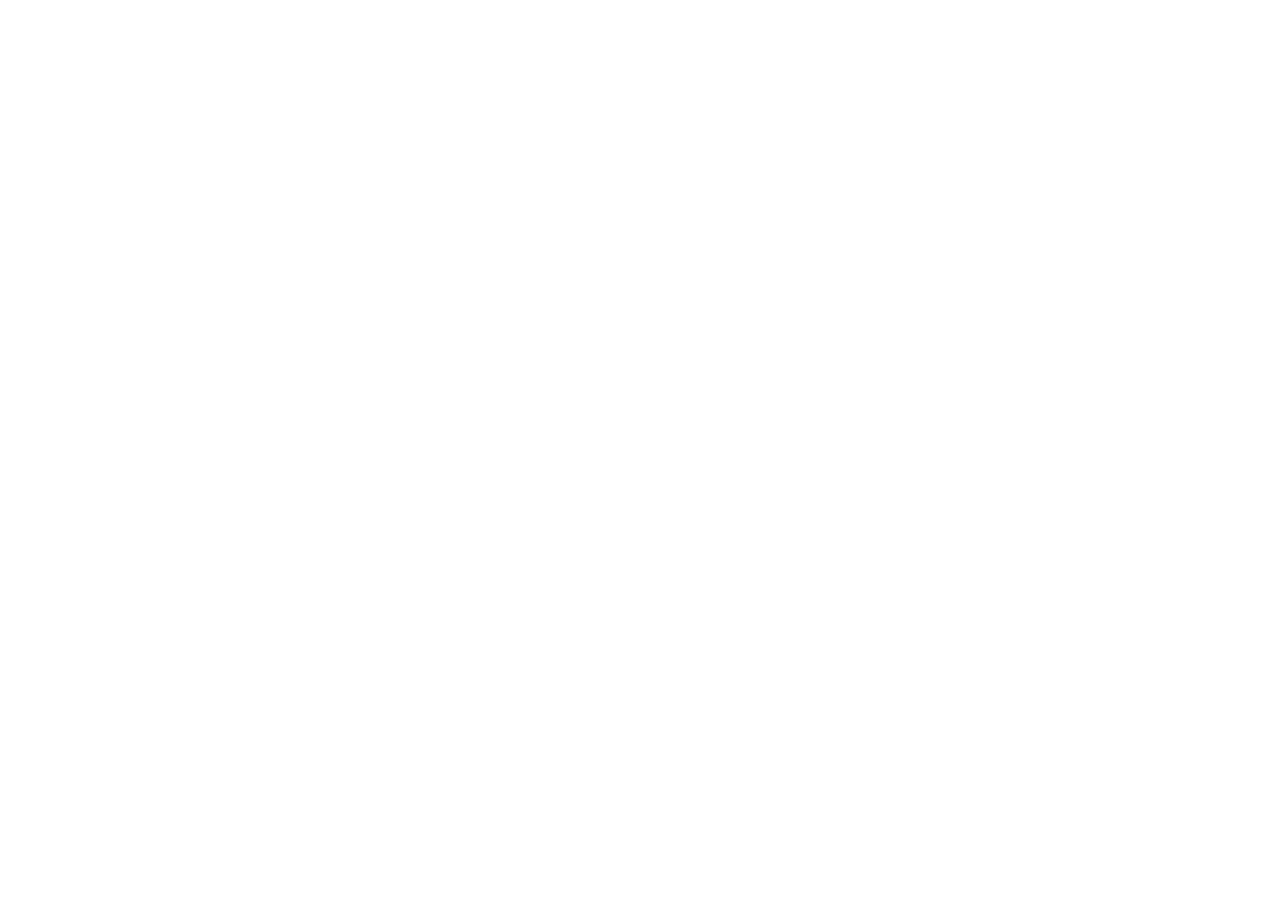
==== commit 1417225b: "bug修改及更新" ====
--- a/templates/index.html
+++ b/templates/index.html
@@ -1,3 +1,5 @@
+
+
 <!DOCTYPE html>
 <html lang="zh">
 <head>
@@ -15,7 +17,8 @@
   <div id="LAY_app"></div>
   <script src="/static/layui/layui.js"></script>
   <script>
-  layui.config({
+      import layui from "/layui/layui.js"
+      layui.config({
     base: '/static/pro/' //指定 layuiAdmin 项目路径，本地开发用 src，线上用 dist
     ,version: '1.4.0'
   }).use('index');
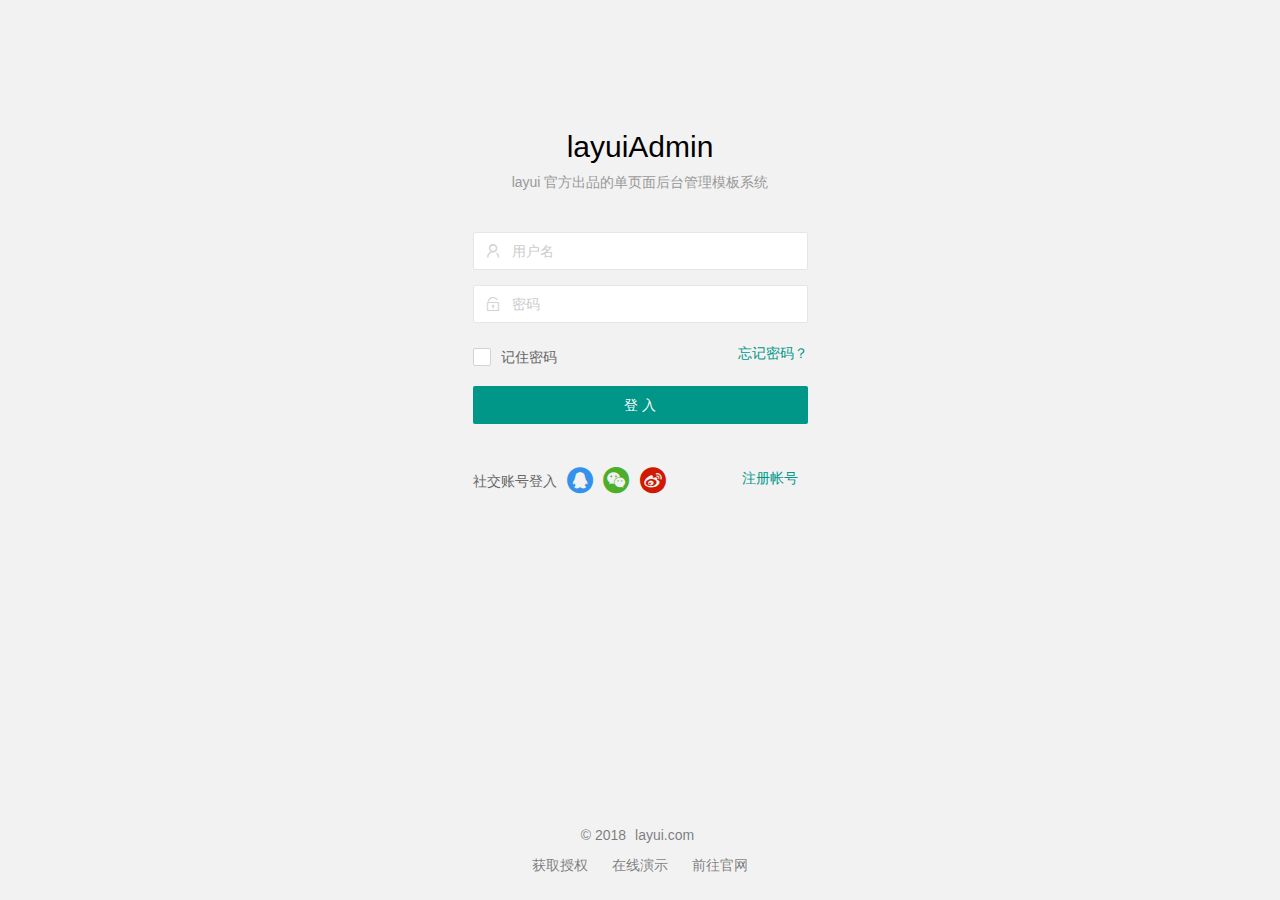
==== commit e0e6a267: "头像功能" ====
--- a/templates/index.html
+++ b/templates/index.html
@@ -17,7 +17,6 @@
   <div id="LAY_app"></div>
   <script src="/static/layui/layui.js"></script>
   <script>
-      import layui from "/layui/layui.js"
       layui.config({
     base: '/static/pro/' //指定 layuiAdmin 项目路径，本地开发用 src，线上用 dist
     ,version: '1.4.0'
